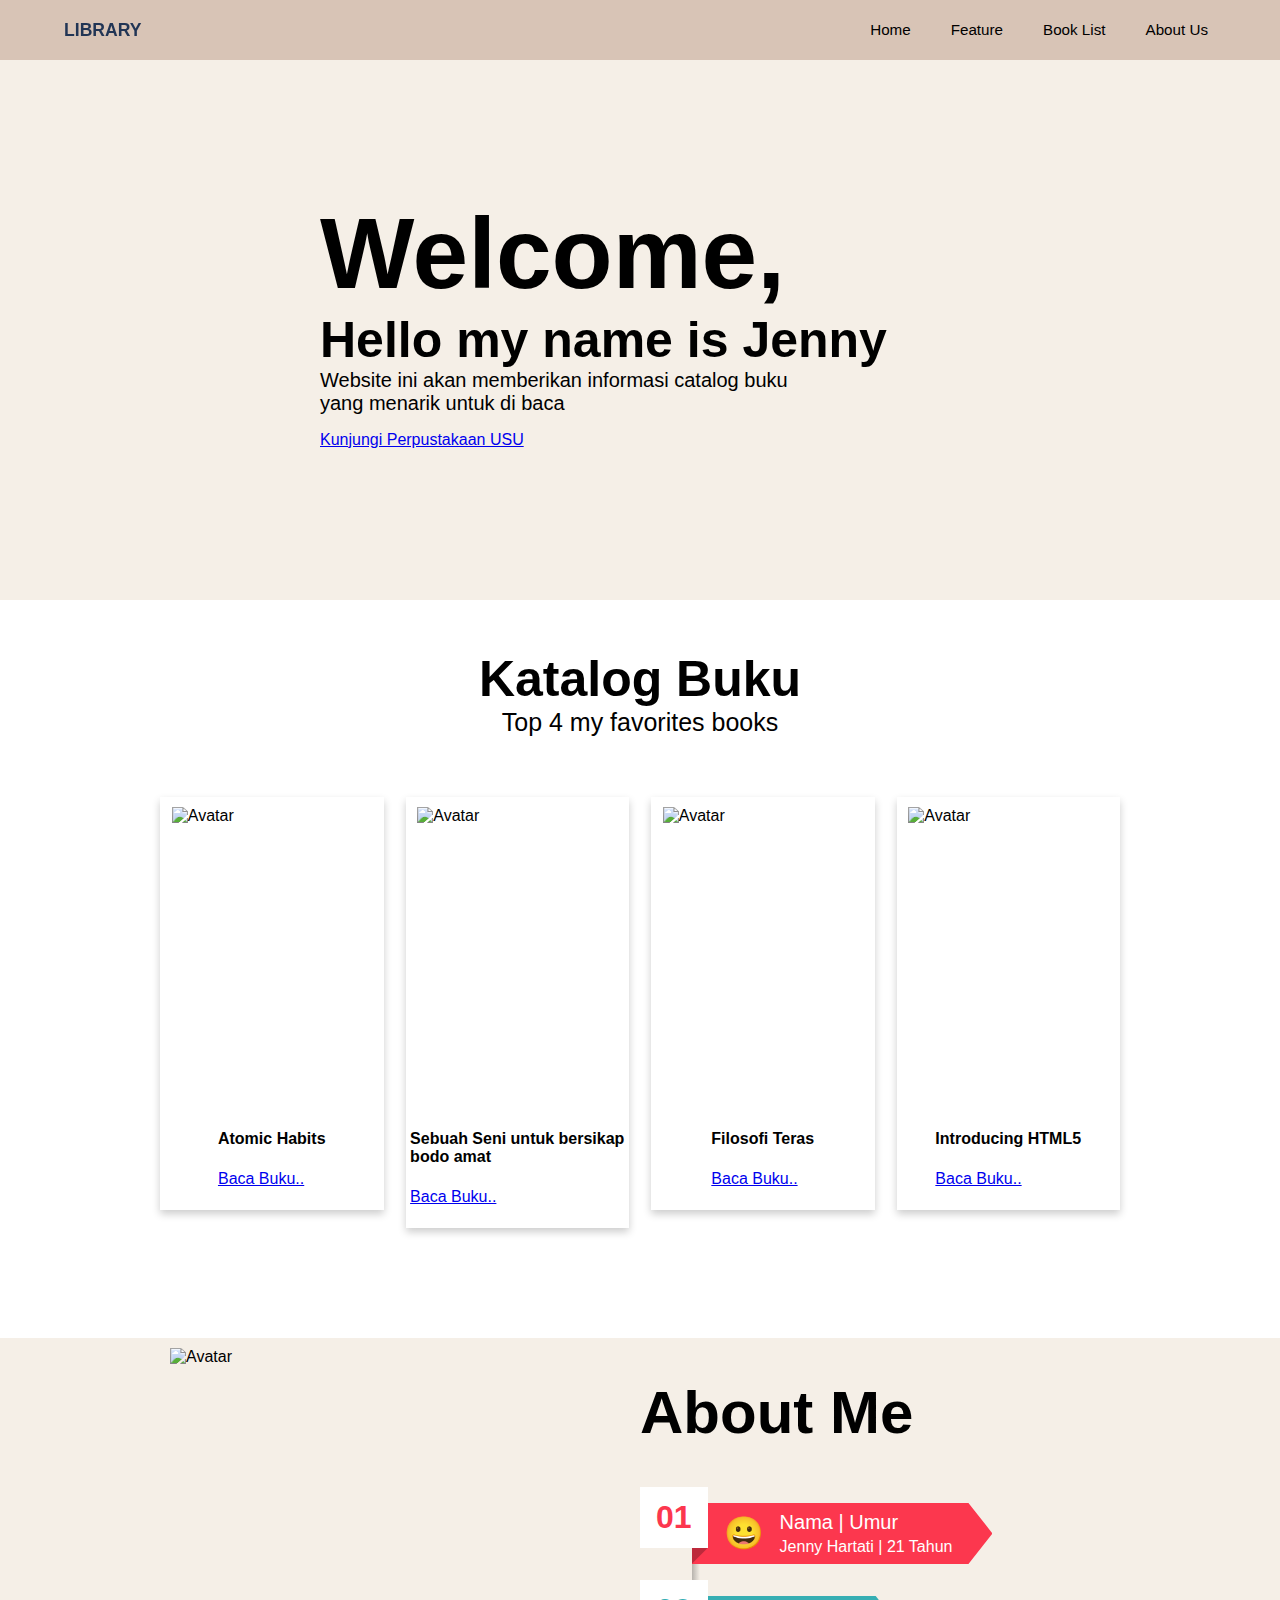
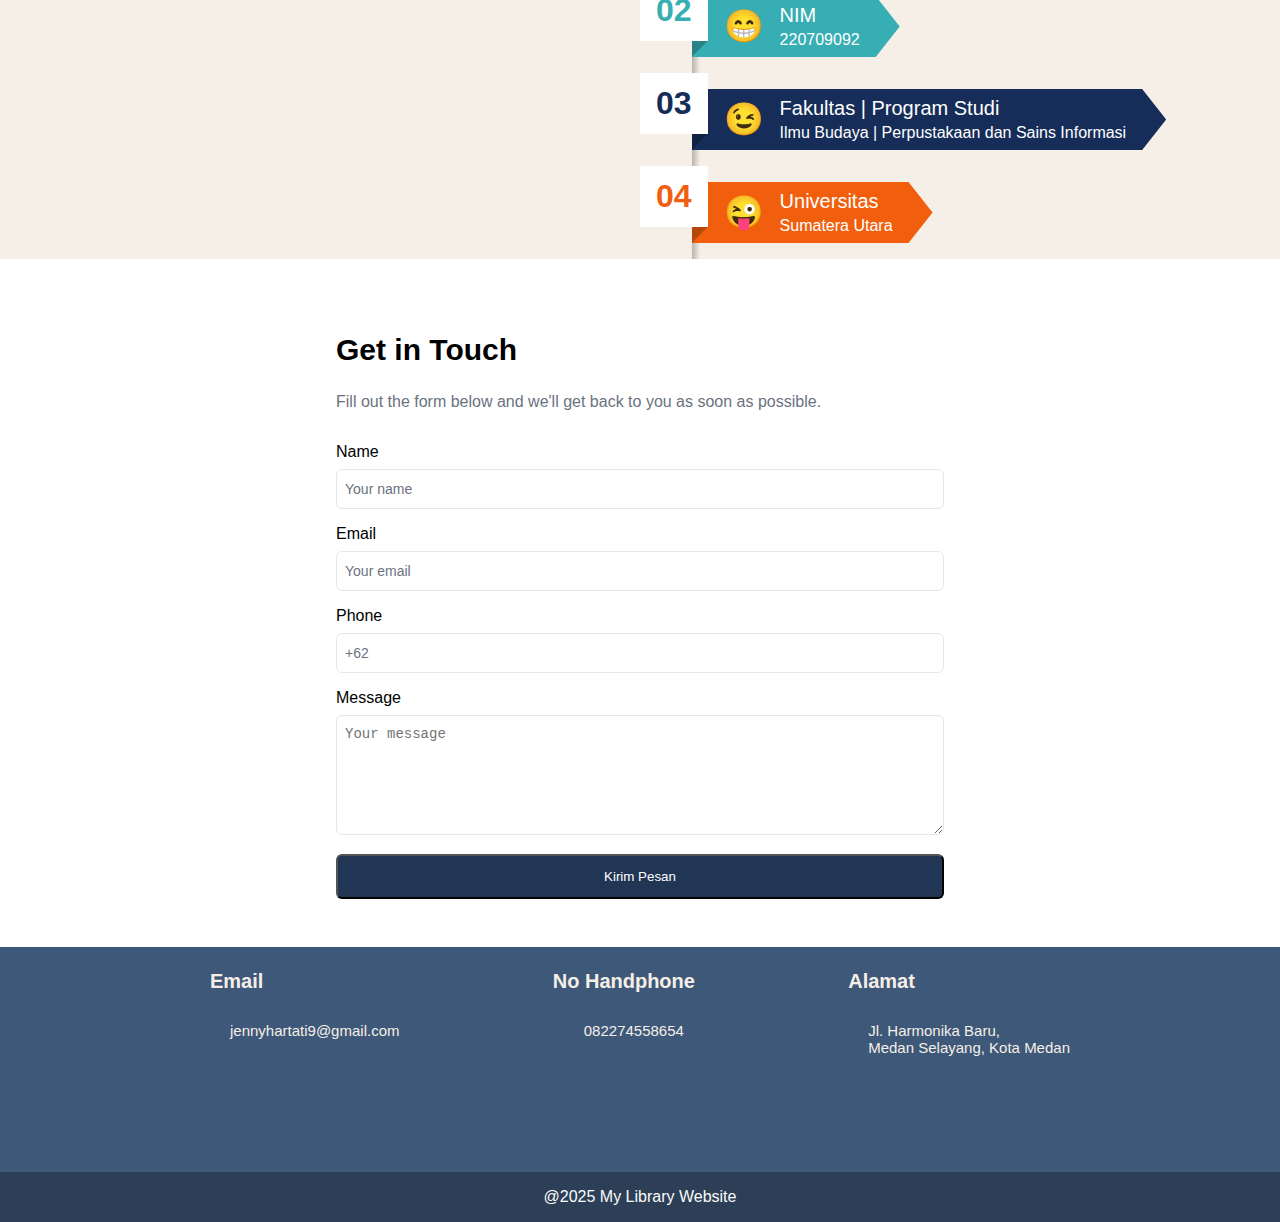
==== index.html @ 3967a6ef "Update index.html" ====
<!DOCTYPE html>

<html>

<head>
  <title>Website Portofolio</title>
  <link rel="stylesheet" type="text/css" target="_blank" href="style.css" />
</head>

<body>
  <!-- atas -->
  <nav>
    <div class="logo">
      <h1>LIBRARY</h1>
    </div>
    <ul>
      <li>
        <a href="#">Home</a>
      </li>
      <li>
        <a href="#">Feature</a>
      </li>
      <li>
        <a href="#">Book List</a>
      </li>
      <li>
        <a href="#">About Us</a>
      </li>
    </ul>
    <div class="hamburger">
      <span class="line"></span>
      <span class="line"></span>
      <span class="line"></span>
    </div>
  </nav>
 <!-- atas -->

 <!-- bagian welcome -->
  <section class="hero">
    <div class="hero-content">
      <h1 class="title">Welcome,</h1>
      <p class="subtitle">Hello my name is Jenny</p>
      <p class="description">Website ini akan memberikan informasi catalog buku <br> yang menarik untuk di baca</p>
      <p><a href="https://library.usu.ac.id/" target="_blank">Kunjungi Perpustakaan USU</a></p>
    </div>
  </section>
<!-- Bagian welcome-->

<!-- Katalog Buku -->
  <div class="container-buku">
    <div class="container-title">
      <h1 class="title">Katalog Buku</h1>
      <p class="subtitle">Top 4 my favorites books</p>
    </div>
    <div class="layout-buku">
      <div class="center-buku">
        <div class="card-buku">
          <img class="image-buku"
            src="https://images-na.ssl-images-amazon.com/images/S/compressed.photo.goodreads.com/books/1655988385i/40121378.jpg"
            alt="Avatar">
          <div class="card-desc">
            <h4><b>Atomic Habits</b></h4>
            <a 
            target="_blank"
            href="https://www.goodreads.com/book/show/40121378-atomic-habits">Baca Buku..</a>
          </div>
        </div>
      </div>

      <div class="center-buku">
        <div class="card-buku">
          <img class="image-buku"
            src="https://upload.wikimedia.org/wikipedia/commons/4/4b/Sebuah-seni-untuk-bersikap-bodoh-amat.jpg"
            alt="Avatar">
          <div class="card-desc">
            <h4><b>Sebuah Seni untuk bersikap <br> bodo amat</b></h4>
            <a 
            target="_blank"
            href="https://www.goodreads.com/book/show/40121378-atomic-habits">Baca Buku..</a>
          </div>
        </div>
      </div>

      <div class="center-buku">
        <div class="card-buku">
          <img class="image-buku"
            src="https://images-na.ssl-images-amazon.com/images/S/compressed.photo.goodreads.com/books/1548033656i/42861019.jpg"
            alt="Avatar">
          <div class="card-desc">
            <h4><b>Filosofi Teras</b></h4>
            <a 
            target="_blank"
            href="https://www.goodreads.com/book/show/42861019-filosofi-teras">Baca Buku..</a>
          </div>
        </div>
      </div>

      <div class="center-buku">
        <div class="card-buku">
          <img class="image-buku"
            src="https://images-na.ssl-images-amazon.com/images/S/compressed.photo.goodreads.com/books/1348663465i/8352701.jpg"
            alt="Avatar">
          <div class="card-desc">
            <h4><b>Introducing HTML5</b></h4>
            <a
              target="_blank"
              href="https://www.goodreads.com/book/show/8352701-introducing-html-5?from_search=true&from_srp=true&qid=3rITQpqzJ3&rank=7">Baca
              Buku..</a>
          </div>
        </div>
      </div>


    </div>
  </div>
<!-- Katalog Buku -->


<!-- about -->
  <div class="about-container">
    <div class="image-left">
      <!-- Gambar About sebelah kiri  -->
      <img class="image-avatar"
        src="https://images.pexels.com/photos/931162/pexels-photo-931162.jpeg?auto=compress&cs=tinysrgb&w=1260&h=750&dpr=2"
        alt="Avatar">
      <!-- Gambar About sebelah kiri  -->
    </div>

    <!-- tentang saya -->
    <div class="container-about-title">
      <h1 class="about-title">About Me</h1>
      <ol class="olcards">
        <li style="--cardColor:#fc374e">
          <div class="content">
            <div class="icon">😀</div>
            <div class="title">Nama | Umur </div>
            <div class="text">Jenny Hartati | 21 Tahun</div>
          </div>
        </li>
        <li style="--cardColor:#36aeb3">
          <div class="content">
            <div class="icon">😁</div>
            <div class="title">NIM</div>
            <div class="text">220709092</div>
          </div>
        </li>
        <li style="--cardColor:#162d59">
          <div class="content">
            <div class="icon">😉</div>
            <div class="title">Fakultas | Program Studi </div>
            <div class="text">Ilmu Budaya | Perpustakaan dan Sains Informasi</div>
          </div>
        </li>
        <li style="--cardColor:#f15f0e">
          <div class="content">
            <div class="icon">😜</div>
            <div class="title">Universitas</div>
            <div class="text">Sumatera Utara</div>
          </div>
        </li>
      </ol>
    </div>
    <!-- tentang saya -->
  </div>
  <!-- about -->

  <section class="contact-section">
    <div class="contact-intro">
      <h2 class="contact-title">Get in Touch</h2>
      <p class="contact-description">
        Fill out the form below and we'll get back to you as soon as possible.
      </p>
    </div>

    <form class="contact-form" action="https://api.web3forms.com/submit" method="POST">

      <input type="hidden" name="access_key" value="YOUR_ACCESS_KEY_HERE" />
      <input type="hidden" name="subject" value="New Contact Form Submission from Web3Forms" />
      <input type="hidden" name="from_name" value="My Website" />
      <!-- More custom ization options available in the docs: https://docs.web3forms.com -->

      <div class="form-group-container">
        <div class="form-group">
          <label for="name" class="form-label">Name</label>
          <input id="name" name="name" class="form-input" placeholder="Your name" type="text" />
        </div>
        <div class="form-group">
          <label for="email" class="form-label">Email</label>
          <input id="email" name="email" class="form-input" placeholder="Your email" type="email" />
        </div>
        <div class="form-group">
          <label for="phone" class="form-label">Phone</label>
          <input id="phone" name="phone" class="form-input" placeholder="+62" type="text" />
        </div>
        <div class="form-group">
          <label for="message" class="form-label">Message</label>
          <textarea class="form-textarea" id="message" name="message" placeholder="Your message"></textarea>
        </div>
      </div>
      <button class="form-submit" type="submit">Kirim Pesan</button>
    </form>

  </section>

  <div class="footer">
    <div class="item-footer">
      <h1>Email</h1>
      <div class="data-footer">
        <div>
          <img src="https://encrypted-tbn0.gstatic.com/images?q=tbn:ANd9GcThD6A938X2F3kMW50WVmJZtngHfx8eBXFL-w&s" alt="" class="logo-footer">
        </div>
        <p>jennyhartati9@gmail.com</p>
      </div>
      
    </div>
    <div class="item-footer">
      <h1>No Handphone</h1>
      <div class="data-footer">
        <div>
          <img src="https://static-00.iconduck.com/assets.00/whatsapp-icon-1020x1024-iykox85t.png" alt="" class="logo-footer">
        </div>
        <p>082274558654</p>
      </div>
    </div>
    <div class="item-footer">
      <h1>Alamat</h1>
      <div class="data-footer">
        <div>
          <img src="https://upload.wikimedia.org/wikipedia/commons/thumb/a/aa/Google_Maps_icon_%282020%29.svg/1428px-Google_Maps_icon_%282020%29.svg.png" alt="" class="logo-footer">
        </div>
        <p> Jl. Harmonika Baru,<br> Medan Selayang, Kota Medan</p>
      </div>
    </div>
  </div>

  <div class="bottom">
    <p>@2025 My Library Website</p>
  </div>

</body>

</html>
---- style.css ----
@import url("https://fonts.googleapis.com/css2?family=Poppins:ital,wght@0,300;0,400;0,500;0,600;0,700;1,300;1,400;1,500;1,600;1,700&display=swap");

* {
  box-sizing: border-box;
  -webkit-font-smoothing: antialiased;
  -moz-osx-font-smoothing: grayscale;
}

body {
  padding: 0;
  margin: 0;
  font-family: "Poppins", sans-serif;
}

nav {
  padding: 5px 5%;
  display: flex;
  justify-content: space-between;
  align-items: center;
  box-shadow: rgba(50, 50, 93, 0.25) 0px 2px 5px -1px,
    rgba(0, 0, 0, 0.3) 0px 1px 3px -1px;
  z-index: 1;
  background: #D8C4B6;
}
nav .logo {
  display: flex;
  align-items: center;
}
nav .logo img {
  height: 25px;
  width: auto;
  margin-right: 10px;
}
nav .logo h1 {
  font-size: 1.1rem;
  background: #213555;
  -webkit-background-clip: text;
  background-clip: text;
  -webkit-text-fill-color: transparent;
}

nav ul {
  list-style: none;
  display: flex;
}
nav ul li {
  margin-left: 1.5rem;
}
nav ul li a {
  text-decoration: none;
  color: #000;
  font-size: 95%;
  font-weight: 400;
  padding: 4px 8px;
  border-radius: 5px;
}

nav ul li a:hover {
  background-color: #f5f5f5;
}

.hamburger {
  display: none;
  cursor: pointer;
}

.hamburger .line {
  width: 25px;
  height: 1px;
  background-color: #1f1f1f;
  display: block;
  margin: 7px auto;
  transition: all 0.3s ease-in-out;
}
.hamburger-active {
  transition: all 0.3s ease-in-out;
  transition-delay: 0.6s;
  transform: rotate(45deg);
}

.hamburger-active .line:nth-child(2) {
  width: 0px;
}

.hamburger-active .line:nth-child(1),
.hamburger-active .line:nth-child(3) {
  transition-delay: 0.3s;
}

.hamburger-active .line:nth-child(1) {
  transform: translateY(12px);
}

.hamburger-active .line:nth-child(3) {
  transform: translateY(-5px) rotate(90deg);
}

.menubar {
  position: absolute;
  top: 0;
  left: -60%;
  display: flex;
  justify-content: center;
  align-items: flex-start;
  width: 60%;
  height: 100vh;
  padding: 20% 0;
  background: rgba(255, 255, 255);
  transition: all 0.5s ease-in;
  z-index: 2;
}
.active {
  left: 0;
  box-shadow: rgba(149, 157, 165, 0.2) 0px 8px 24px;
}

.menubar ul {
  padding: 0;
  list-style: none;
}
.menubar ul li {
  margin-bottom: 32px;
}

.menubar ul li a {
  text-decoration: none;
  color: #000;
  font-size: 95%;
  font-weight: 400;
  padding: 5px 10px;
  border-radius: 5px;
}

.menubar ul li a:hover {
  background-color: #f5f5f5;
}
@media screen and (max-width: 790px) {
  .hamburger {
    display: block;
  }
  nav ul {
    display: none;
  }
}

body, html {
  margin: 0;
  padding: 0;
  height: 100%;
  font-family: Arial, sans-serif;
}
/* .hero {
  position: relative;
  width: 100%;
  height: 100vh;
  background: url('https://source.unsplash.com/1600x900/?nature') no-repeat center center/cover;
  display: flex;
  align-items: center;
  justify-content: center;
  text-align: center;
  color: white;
} */

.hero {
  display: flex;
  height: 60vh;
  background-color: #F5EFE7;
  display: flex;
  align-items: center;
  justify-content: center;
}

.hero-content {
  width: 50%;
}

.hero-content .title {
  font-size: 100px;
  padding: 0;
  margin: 0;
  font-weight: bold;
}

.hero-content .subtitle {
  font-size: 50px;
  padding: 0;
  margin: 0;
  font-weight: bold;
}

.hero-content .description {
  font-size: 20px;
  padding: 0;
  margin: 0;
}

.container-buku {
  display: block;
  align-items: center;
  justify-content: center;
}

.container-title {
  padding-top: 50px;
  padding-bottom: 50px;
  text-align: center;
}

.container-title .title{
  font-size: 50px;
  margin: 0;
  padding: 0;
}
.container-title .subtitle{
  font-size: 25px;
  margin: 0;
  padding: 0;
}

.layout-buku {
  width: 100%;
  padding-left: 150px;
  padding-right: 150px;
  display: grid;
  grid-template-columns: repeat(4, 1fr);
  gap: 2px;
}

.center-buku {
  padding: 10px;
}

.card-buku {
  padding-top: 10px;
  display: flex;
  flex-direction: column;
  align-items: center;
  /* Add shadows to create the "card" effect */
  box-shadow: 0 4px 8px 0 rgba(0,0,0,0.2);
  transition: 0.3s;
  padding-bottom: 20px;
}

/* On mouse-over, add a deeper shadow */
.card:hover {
  box-shadow: 0 8px 16px 0 rgba(0,0,0,0.2);
}

.image-buku {
  width: 200px;
  height: 300px;
}
/* Add some padding inside the card container */
.card-desc {
  padding: 2px;
  text-align: left;
}

.about-container {
  background: #F5EFE7;
  margin-top: 100px;
  display: flex;
  justify-content: center;
  align-items: start;
  padding-left: 100px;
  padding-right: 100px;
}

.image-left {
  display: flex;
  align-items: center;
  justify-content: center;
  width: 50%;
  padding: 10px;
}

.image-avatar {
  width: 400px;
}
.container-about-title {
  width: 50%;
}

.about-title {
  font-size: 60px;
}

.olcards,
.olcards * {
  margin: 0;
  padding: 0;
  box-sizing: border-box;
}

.olcards {
  list-style: none;
  counter-reset: cardCount;
  font-family: sans-serif;
  display: flex;
  flex-direction: column;
  --cardsGap: 1rem;
  gap: var(--cardsGap);
  padding-bottom: var(--cardsGap);
}
.olcards li {
  counter-increment: cardCount;
  display: flex;
  color: white;
  --labelOffset: 1rem;
  --arrowClipSize: 1.5rem;
  margin-top: var(--labelOffset);
}

.olcards li::before {
  content: counter(cardCount, decimal-leading-zero);
  background: white;
  color: var(--cardColor);
  font-size: 2em;
  font-weight: 700;
  transform: translateY(calc(-1 * var(--labelOffset)));
  margin-right: calc(-1 * var(--labelOffset));
  z-index: 1;
  display: flex;
  justify-content: center;
  align-items: center;
  padding-inline: 0.5em;
}

.olcards li .content {
  background-color: var(--cardColor);
  --inlinePadding: 1em;
  --boxPadding: 0.5em;
  display: grid;
  padding: var(--boxPadding) calc(var(--inlinePadding) + var(--arrowClipSize))
    var(--boxPadding) calc(var(--inlinePadding) + var(--labelOffset));
  grid-template-areas:
    "icon title"
    "icon text";
  gap: 0.25em 1em;
  clip-path: polygon(
    0 0,
    calc(100% - var(--arrowClipSize)) 0,
    100% 50%,
    calc(100% - var(--arrowClipSize)) 100%,
    calc(100% - var(--arrowClipSize)) calc(100% + var(--cardsGap)),
    0 calc(100% + var(--cardsGap))
  );
  position: relative;
}
.olcards li .content::before {
  content: "";
  position: absolute;
  width: var(--labelOffset);
  height: var(--labelOffset);
  background: var(--cardColor);
  left: 0;
  bottom: 0;
  clip-path: polygon(0 0, 100% 0, 0 100%);
  filter: brightness(0.75);
}
.olcards li .content::after {
  content: "";
  position: absolute;
  height: var(--cardsGap);
  width: var(--cardsGap);
  background: linear-gradient(to right, rgba(0, 0, 0, 0.25), transparent 50%);
  left: 0;
  top: 100%;
}
.olcards li .icon {
  grid-area: icon;
  align-self: center;
  font-size: 2em;
}
.olcards li .content .title {
  grid-area: title;
  font-size: 1.25em;
  /* font-weight: 700; */
}
.olcards li .content .text {
  grid-area: text;
}

.contact-section {
  width: 100%;
  max-width: 40rem;
  margin-left: auto;
  margin-right: auto;
  padding: 3rem 1rem;
}

.contact-intro > * + * {
  margin-top: 1rem;
}

.contact-title {
  font-size: 1.875rem;
  line-height: 2.25rem;
  font-weight: 700;
}

.contact-description {
  color: rgb(107 114 128);
}

.form-group-container {
  display: grid;
  gap: 1rem;
  margin-top: 2rem;
}

.form-group {
  display: flex;
  flex-direction: column;
}

.form-label {
  margin-bottom: 0.5rem;
}

.form-input,
.form-textarea {
  padding: 0.5rem;
  border: 1px solid #e5e7eb;
  display: flex;
  height: 2.5rem;
  width: 100%;
  border-radius: 0.375rem;
  font-size: 0.875rem;
  line-height: 1.25rem;
}

.form-input::placeholder,
.form-textarea:focus-visible {
  color: #6b7280;
}

.form-input:focus-visible,
.form-textarea:focus-visible {
  outline: 2px solid #2563eb;
  outline-offset: 2px;
}

.form-textarea {
  min-height: 120px;
}

.form-submit {
  width: 100%;
  margin-top: 1.2rem;
  background-color: #213555;
  color: #fff;
  padding: 13px 5px;
  border-radius: 0.375rem;
}

.footer {
  padding-left: 200px;
  padding-right: 200px;
  height: 25vh;
  background: #3E5879;
  display: flex;
  justify-content: space-between;
  align-items: start;
  color: #F5EFE7;
}

.item-footer {
  /* background: #1f1f1f; */
  padding: 10px;
}

.item-footer h1 {
  font-size: 20px;
}

.item-footer p {
  font-size: 15px;
}

.data-footer {
  display: flex;
  justify-content: center;
  align-items: center;
}

.logo-footer {
  width: 60px;
  padding-right: 20px;
}

.bottom {
  display: flex;
  justify-content: center;
  align-items: center;
  background: #2c3f57;
  color: #fafafa;
}
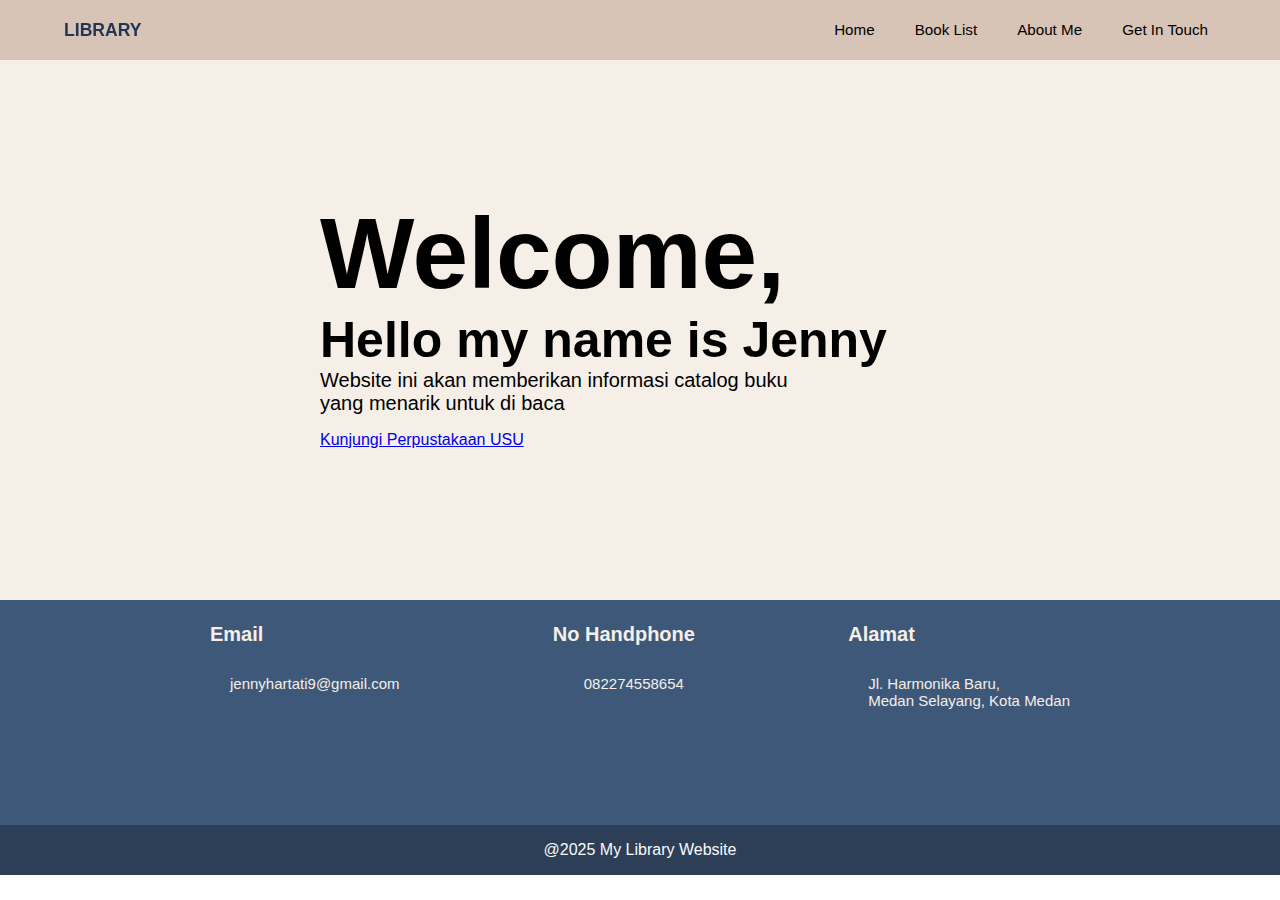
==== commit 16b945c1: "Update index.html" ====
--- a/index.html
+++ b/index.html
@@ -15,16 +15,17 @@
     </div>
     <ul>
       <li>
-        <a href="#">Home</a>
+        <a href="index.html">Home</a>
       </li>
       <li>
-        <a href="#">Feature</a>
+        <a href="book-list.html">Book List</a>
       </li>
       <li>
-        <a href="#">Book List</a>
+        <a href="about-me.html">About Me</a>
       </li>
       <li>
-        <a href="#">About Us</a>
+        <a href="get-intouch.html">Get In Touch</a>
+
       </li>
     </ul>
     <div class="hamburger">
@@ -46,161 +47,10 @@
   </section>
 <!-- Bagian welcome-->
 
-<!-- Katalog Buku -->
-  <div class="container-buku">
-    <div class="container-title">
-      <h1 class="title">Katalog Buku</h1>
-      <p class="subtitle">Top 4 my favorites books</p>
-    </div>
-    <div class="layout-buku">
-      <div class="center-buku">
-        <div class="card-buku">
-          <img class="image-buku"
-            src="https://images-na.ssl-images-amazon.com/images/S/compressed.photo.goodreads.com/books/1655988385i/40121378.jpg"
-            alt="Avatar">
-          <div class="card-desc">
-            <h4><b>Atomic Habits</b></h4>
-            <a 
-            target="_blank"
-            href="https://www.goodreads.com/book/show/40121378-atomic-habits">Baca Buku..</a>
-          </div>
-        </div>
-      </div>
-
-      <div class="center-buku">
-        <div class="card-buku">
-          <img class="image-buku"
-            src="https://upload.wikimedia.org/wikipedia/commons/4/4b/Sebuah-seni-untuk-bersikap-bodoh-amat.jpg"
-            alt="Avatar">
-          <div class="card-desc">
-            <h4><b>Sebuah Seni untuk bersikap <br> bodo amat</b></h4>
-            <a 
-            target="_blank"
-            href="https://www.goodreads.com/book/show/40121378-atomic-habits">Baca Buku..</a>
-          </div>
-        </div>
-      </div>
-
-      <div class="center-buku">
-        <div class="card-buku">
-          <img class="image-buku"
-            src="https://images-na.ssl-images-amazon.com/images/S/compressed.photo.goodreads.com/books/1548033656i/42861019.jpg"
-            alt="Avatar">
-          <div class="card-desc">
-            <h4><b>Filosofi Teras</b></h4>
-            <a 
-            target="_blank"
-            href="https://www.goodreads.com/book/show/42861019-filosofi-teras">Baca Buku..</a>
-          </div>
-        </div>
-      </div>
-
-      <div class="center-buku">
-        <div class="card-buku">
-          <img class="image-buku"
-            src="https://images-na.ssl-images-amazon.com/images/S/compressed.photo.goodreads.com/books/1348663465i/8352701.jpg"
-            alt="Avatar">
-          <div class="card-desc">
-            <h4><b>Introducing HTML5</b></h4>
-            <a
-              target="_blank"
-              href="https://www.goodreads.com/book/show/8352701-introducing-html-5?from_search=true&from_srp=true&qid=3rITQpqzJ3&rank=7">Baca
-              Buku..</a>
-          </div>
-        </div>
-      </div>
 
 
-    </div>
-  </div>
-<!-- Katalog Buku -->
 
-
-<!-- about -->
-  <div class="about-container">
-    <div class="image-left">
-      <!-- Gambar About sebelah kiri  -->
-      <img class="image-avatar"
-        src="https://images.pexels.com/photos/931162/pexels-photo-931162.jpeg?auto=compress&cs=tinysrgb&w=1260&h=750&dpr=2"
-        alt="Avatar">
-      <!-- Gambar About sebelah kiri  -->
-    </div>
-
-    <!-- tentang saya -->
-    <div class="container-about-title">
-      <h1 class="about-title">About Me</h1>
-      <ol class="olcards">
-        <li style="--cardColor:#fc374e">
-          <div class="content">
-            <div class="icon">😀</div>
-            <div class="title">Nama | Umur </div>
-            <div class="text">Jenny Hartati | 21 Tahun</div>
-          </div>
-        </li>
-        <li style="--cardColor:#36aeb3">
-          <div class="content">
-            <div class="icon">😁</div>
-            <div class="title">NIM</div>
-            <div class="text">220709092</div>
-          </div>
-        </li>
-        <li style="--cardColor:#162d59">
-          <div class="content">
-            <div class="icon">😉</div>
-            <div class="title">Fakultas | Program Studi </div>
-            <div class="text">Ilmu Budaya | Perpustakaan dan Sains Informasi</div>
-          </div>
-        </li>
-        <li style="--cardColor:#f15f0e">
-          <div class="content">
-            <div class="icon">😜</div>
-            <div class="title">Universitas</div>
-            <div class="text">Sumatera Utara</div>
-          </div>
-        </li>
-      </ol>
-    </div>
-    <!-- tentang saya -->
-  </div>
-  <!-- about -->
-
-  <section class="contact-section">
-    <div class="contact-intro">
-      <h2 class="contact-title">Get in Touch</h2>
-      <p class="contact-description">
-        Fill out the form below and we'll get back to you as soon as possible.
-      </p>
-    </div>
-
-    <form class="contact-form" action="https://api.web3forms.com/submit" method="POST">
-
-      <input type="hidden" name="access_key" value="YOUR_ACCESS_KEY_HERE" />
-      <input type="hidden" name="subject" value="New Contact Form Submission from Web3Forms" />
-      <input type="hidden" name="from_name" value="My Website" />
-      <!-- More custom ization options available in the docs: https://docs.web3forms.com -->
-
-      <div class="form-group-container">
-        <div class="form-group">
-          <label for="name" class="form-label">Name</label>
-          <input id="name" name="name" class="form-input" placeholder="Your name" type="text" />
-        </div>
-        <div class="form-group">
-          <label for="email" class="form-label">Email</label>
-          <input id="email" name="email" class="form-input" placeholder="Your email" type="email" />
-        </div>
-        <div class="form-group">
-          <label for="phone" class="form-label">Phone</label>
-          <input id="phone" name="phone" class="form-input" placeholder="+62" type="text" />
-        </div>
-        <div class="form-group">
-          <label for="message" class="form-label">Message</label>
-          <textarea class="form-textarea" id="message" name="message" placeholder="Your message"></textarea>
-        </div>
-      </div>
-      <button class="form-submit" type="submit">Kirim Pesan</button>
-    </form>
-
-  </section>
+ 
 
   <div class="footer">
     <div class="item-footer">
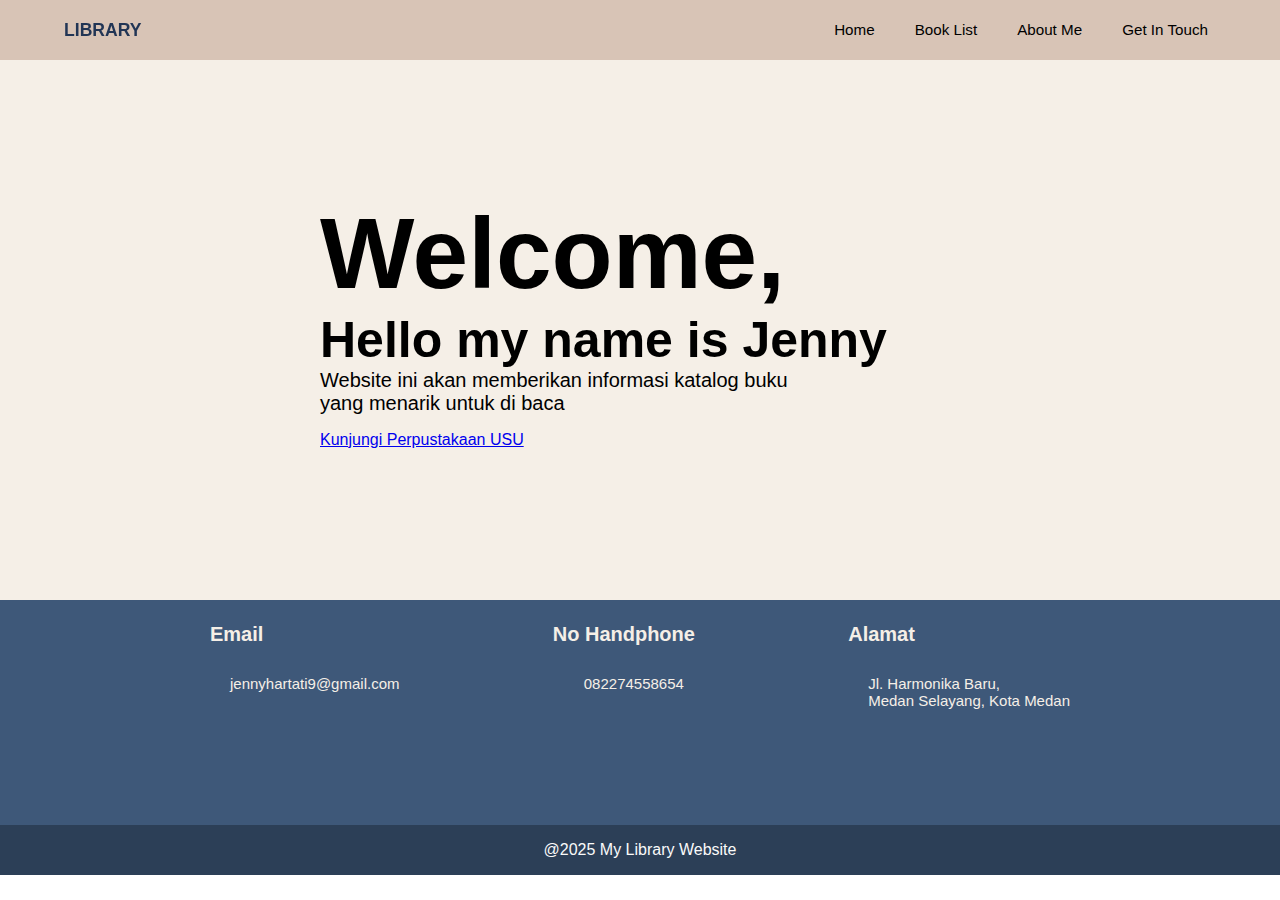
==== commit 5ea789c3: "Update index.html" ====
--- a/index.html
+++ b/index.html
@@ -41,7 +41,7 @@
     <div class="hero-content">
       <h1 class="title">Welcome,</h1>
       <p class="subtitle">Hello my name is Jenny</p>
-      <p class="description">Website ini akan memberikan informasi catalog buku <br> yang menarik untuk di baca</p>
+      <p class="description">Website ini akan memberikan informasi katalog buku <br> yang menarik untuk di baca</p>
       <p><a href="https://library.usu.ac.id/" target="_blank">Kunjungi Perpustakaan USU</a></p>
     </div>
   </section>
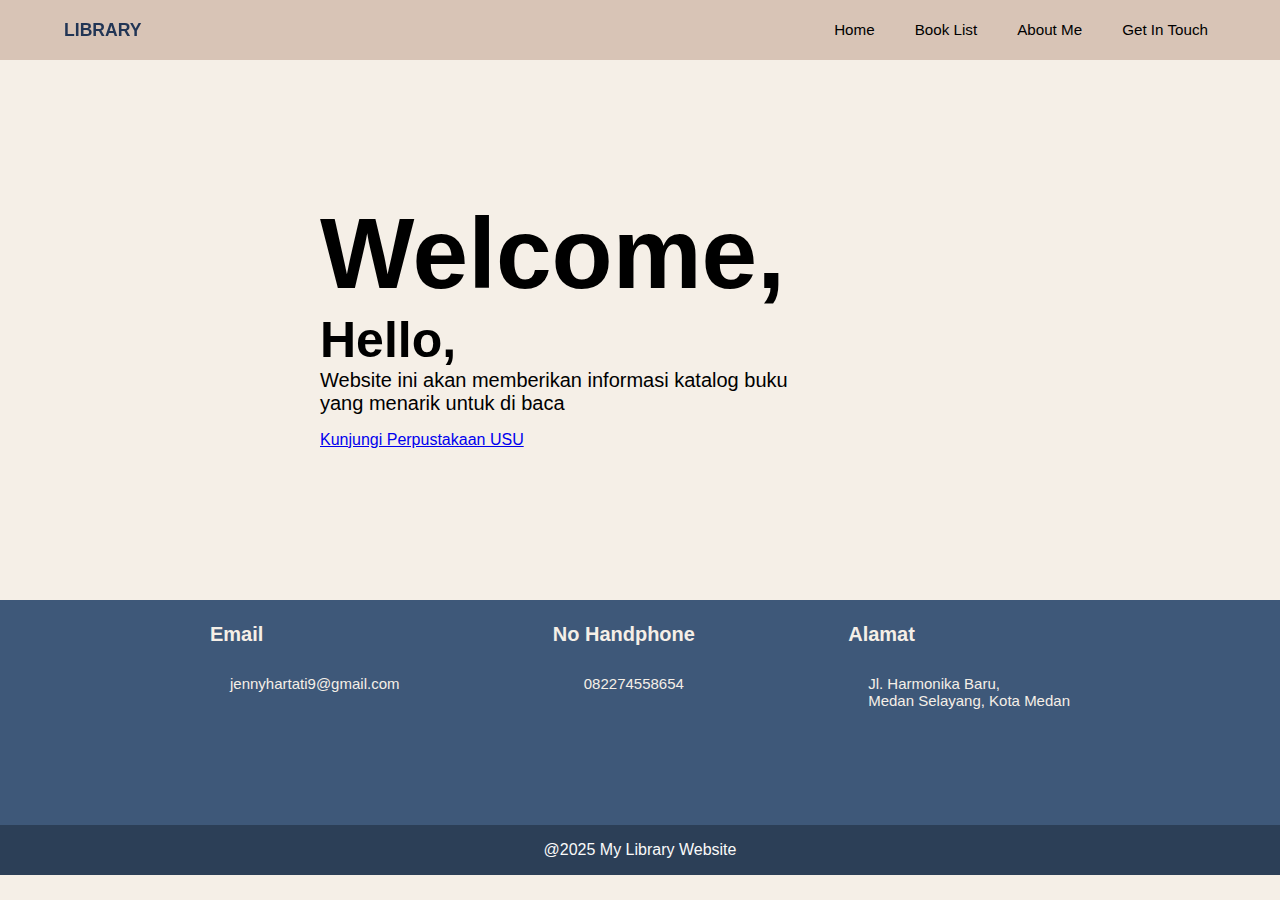
==== commit 32fe7ac9: "Update index.html" ====
--- a/index.html
+++ b/index.html
@@ -86,7 +86,7 @@
   <div class="bottom">
     <p>@2025 My Library Website</p>
   </div>
-
+  
 </body>
-
+<script src="Java-script.js"></script>
 </html>
--- a/style.css
+++ b/style.css
@@ -4,7 +4,7 @@
   box-sizing: border-box;
   -webkit-font-smoothing: antialiased;
   -moz-osx-font-smoothing: grayscale;
-}
+} 
 
 body {
   padding: 0;
@@ -56,7 +56,7 @@
 }
 
 nav ul li a:hover {
-  background-color: #f5f5f5;
+  background-color: #D8C4B6;
 }
 
 .hamburger {
@@ -105,7 +105,7 @@
   width: 60%;
   height: 100vh;
   padding: 20% 0;
-  background: rgba(255, 255, 255);
+  background-color:#D8C4B6;
   transition: all 0.5s ease-in;
   z-index: 2;
 }
@@ -132,7 +132,7 @@
 }
 
 .menubar ul li a:hover {
-  background-color: #f5f5f5;
+  background-color: #D8C4B6;
 }
 @media screen and (max-width: 790px) {
   .hamburger {
@@ -148,6 +148,8 @@
   padding: 0;
   height: 100%;
   font-family: Arial, sans-serif;
+  background:#F5EFE7;
+
 }
 /* .hero {
   position: relative;
@@ -257,32 +259,34 @@
 }
 
 .about-container {
-  background: #F5EFE7;
-  margin-top: 100px;
+  background:#F5EFE7;
   display: flex;
   justify-content: center;
   align-items: start;
   padding-left: 100px;
   padding-right: 100px;
+  margin-bottom: 100px;
 }
 
 .image-left {
   display: flex;
   align-items: center;
   justify-content: center;
+  background-color:#FFF2F2 ;
   width: 50%;
   padding: 10px;
+  top:10px;
 }
 
 .image-avatar {
-  width: 400px;
+  width: 500px;
 }
 .container-about-title {
   width: 50%;
 }
 
 .about-title {
-  font-size: 60px;
+  font-size: 50px;
 }
 
 .olcards,
@@ -313,7 +317,7 @@
 
 .olcards li::before {
   content: counter(cardCount, decimal-leading-zero);
-  background: white;
+  background: rgb(255, 255, 255);
   color: var(--cardColor);
   font-size: 2em;
   font-weight: 700;
@@ -384,6 +388,7 @@
 .contact-section {
   width: 100%;
   max-width: 40rem;
+  background-color: #F5EFE7;
   margin-left: auto;
   margin-right: auto;
   padding: 3rem 1rem;
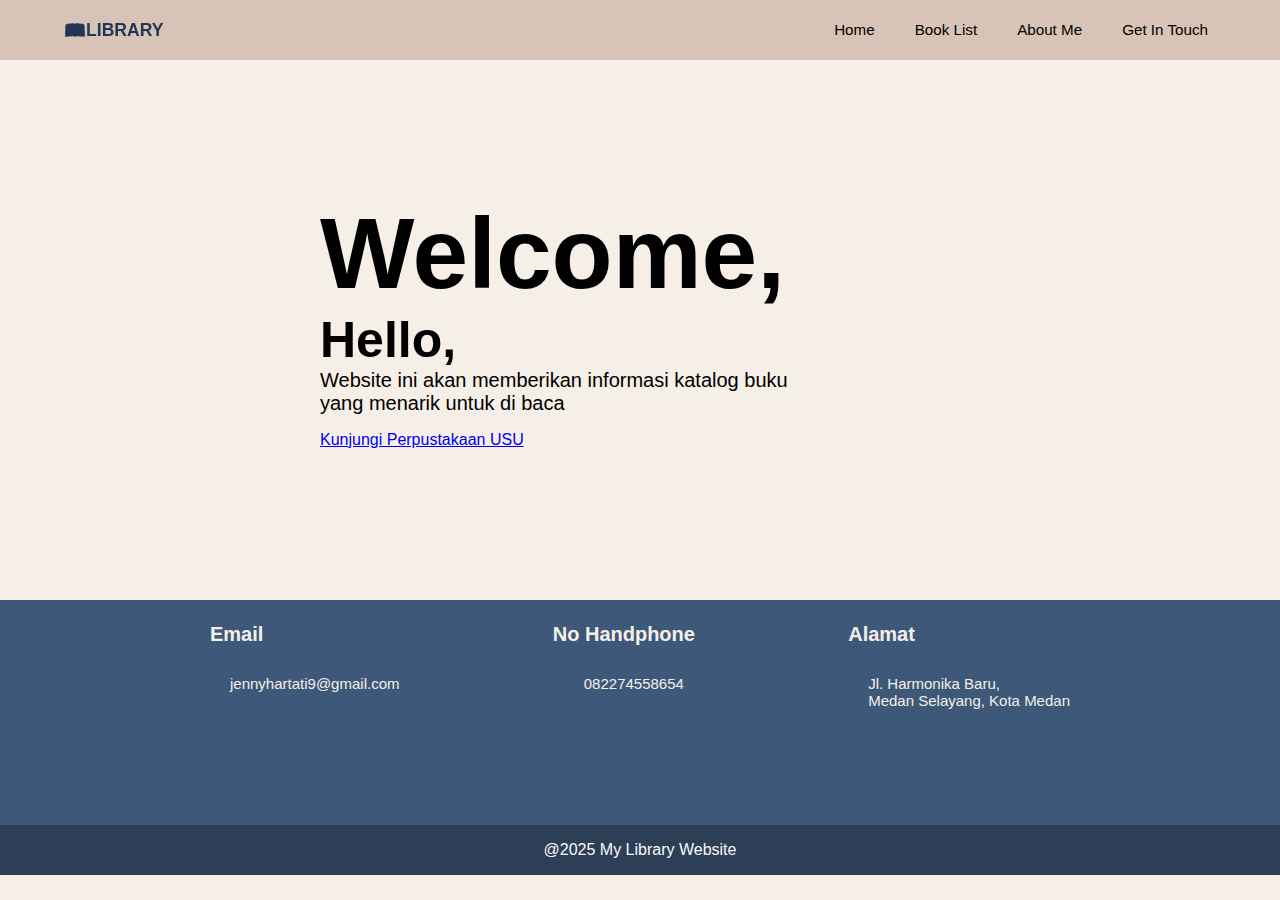
==== commit cd66cb1b: "Update index.html" ====
--- a/index.html
+++ b/index.html
@@ -11,7 +11,7 @@
   <!-- atas -->
   <nav>
     <div class="logo">
-      <h1>LIBRARY</h1>
+      <h1>📖LIBRARY</h1>
     </div>
     <ul>
       <li>
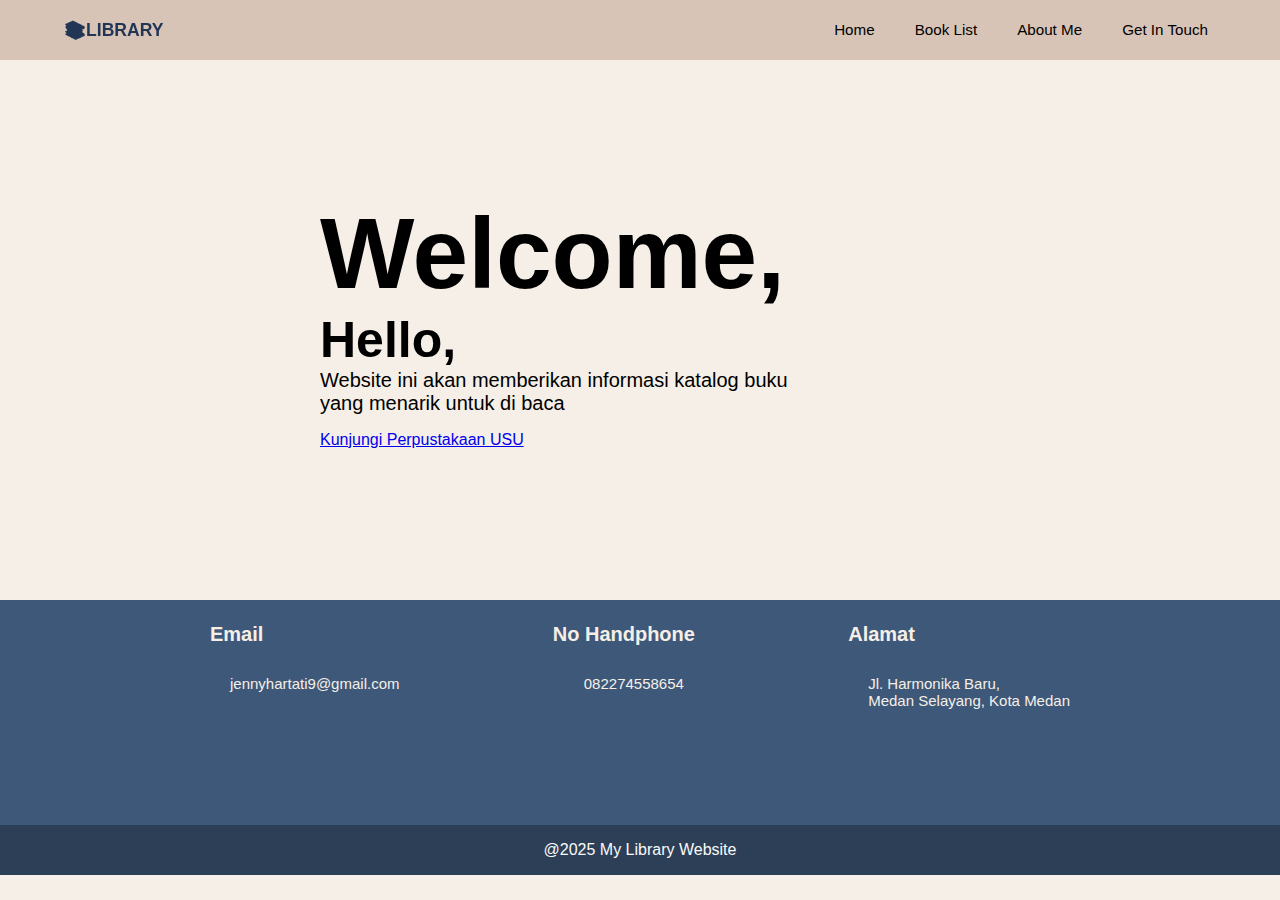
==== commit cb2e8cc2: "Update index.html" ====
--- a/index.html
+++ b/index.html
@@ -11,7 +11,7 @@
   <!-- atas -->
   <nav>
     <div class="logo">
-      <h1>📖LIBRARY</h1>
+      <h1>📚LIBRARY</h1>
     </div>
     <ul>
       <li>
